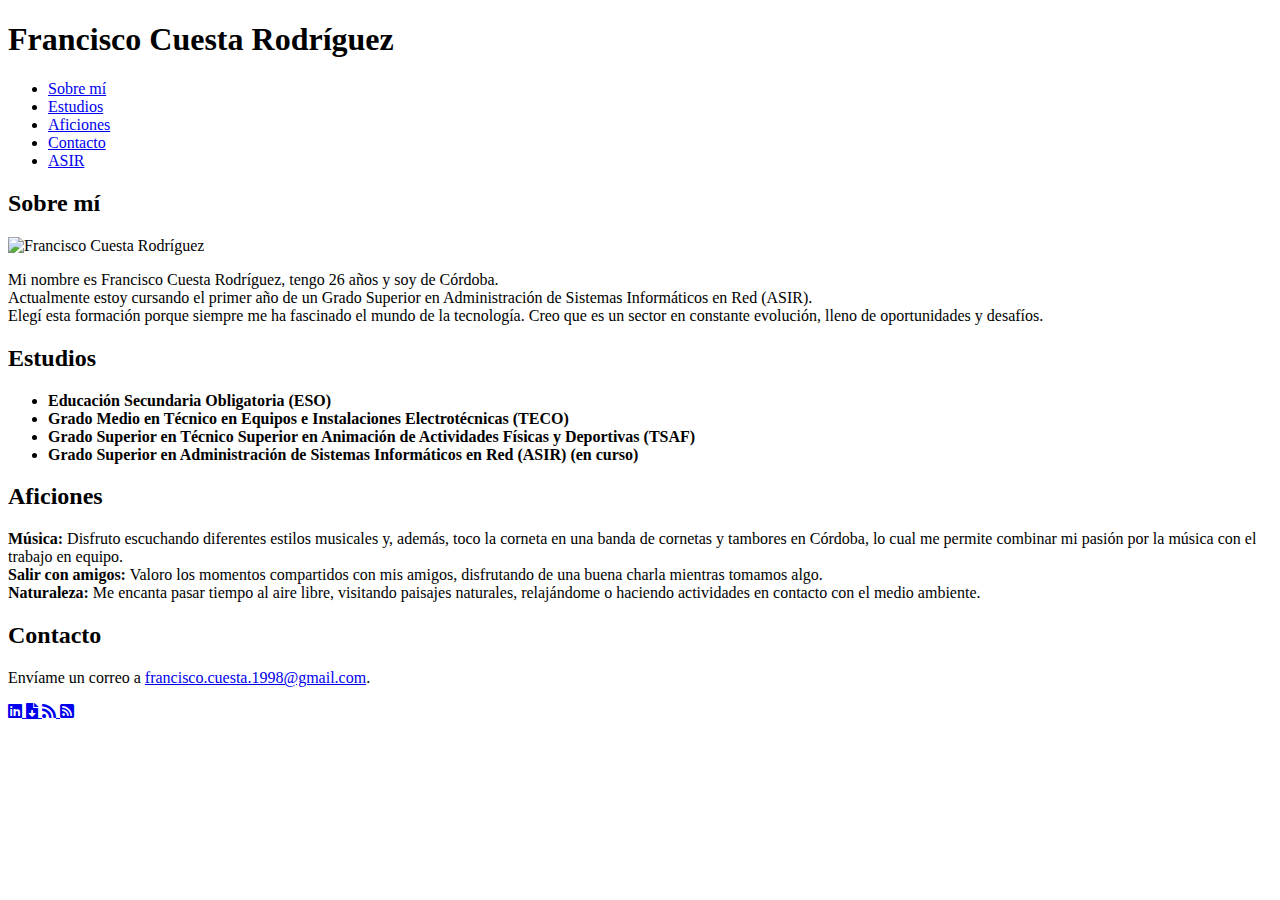
==== index.html @ 9e9f2c89 "Add files via upload" ====
<!DOCTYPE html>
<html lang="es">
<head>
    <meta charset="UTF-8">
    <meta name="viewport" content="width=device-width, initial-scale=1.0">
    <title>Francisco Cuesta Rodríguez</title>
    <link rel="stylesheet" href="styles/styles.css">
    <link href="https://cdnjs.cloudflare.com/ajax/libs/font-awesome/5.15.4/css/all.min.css" rel="stylesheet">
</head>
<body>
    <header>
        <h1>Francisco Cuesta Rodríguez</h1>
        <nav>
            <ul class="menu">
                <li><a href="#sobre-mi">Sobre mí</a></li>
                <li><a href="#Estudios">Estudios</a></li>
                <li><a href="#Aficiones">Aficiones</a></li>
                <li><a href="#contacto">Contacto</a></li>
                <li><a href="pages/ASIR.html">ASIR</a></li>
            </ul>
        </nav>
    </header>

    <main>
        <section id="sobre-mi">
            <h2>Sobre mí</h2>
            <div class="perfil">
                <img src="images/imagen curriculum.jpg" alt="Francisco Cuesta Rodríguez">
                <p>Mi nombre es Francisco Cuesta Rodríguez, tengo 26 años y soy de Córdoba. <br>
                Actualmente estoy cursando el primer año de un Grado Superior en Administración de Sistemas Informáticos en Red (ASIR). <br>
                Elegí esta formación porque siempre me ha fascinado el mundo de la tecnología. Creo que es un sector en constante evolución, lleno de oportunidades y desafíos.</p>
            </div>
        </section>

        <section id="Estudios">
            <h2>Estudios</h2>
            <ul>
                <li>
                    <strong>Educación Secundaria Obligatoria (ESO)</strong>
                </li>
                <li>
                    <strong>Grado Medio en Técnico en Equipos e Instalaciones Electrotécnicas (TECO)</strong>
                </li>
                <li>
                    <strong>Grado Superior en Técnico Superior en Animación de Actividades Físicas y Deportivas (TSAF)</strong>
                </li>
                <li>
                    <strong>Grado Superior en Administración de Sistemas Informáticos en Red (ASIR) (en curso)</strong> 
            </ul>
        </section>

        <section id="Aficiones">
            <h2>Aficiones</h2>
            <ul style="list-style-type: none; padding: 0;">
                <li>
                    <strong>Música:</strong> Disfruto escuchando diferentes estilos musicales y, además, toco la corneta en una banda de cornetas y tambores en Córdoba, lo cual me permite combinar mi pasión por la música con el trabajo en equipo.
                </li>
                <li>
                    <strong>Salir con amigos:</strong> Valoro los momentos compartidos con mis amigos, disfrutando de una buena charla mientras tomamos algo.
                </li>
                <li>
                    <strong>Naturaleza:</strong> Me encanta pasar tiempo al aire libre, visitando paisajes naturales, relajándome o haciendo actividades en contacto con el medio ambiente.
                </li>
            </ul>
        </section>

        <section id="contacto">
            <h2>Contacto</h2>
            <p>Envíame un correo a <a href="mailto:francisco.cuesta.1998@gmail.com">francisco.cuesta.1998@gmail.com</a>.</p>
        </section>
    </main>

    <footer>
        <div class="social-links">
            <!-- Enlace a LinkedIn -->
            <a href="https://www.linkedin.com/in/francisco-cuesta-rodríguez-100995159" target="_blank" title="Visita mi LinkedIn">
                <i class="fab fa-linkedin"></i>
            </a>
            <!-- Enlace para descargar el CV -->
            <a href="files/CV.pdf" download title="Descarga mi CV">
                <i class="fas fa-file-download"></i>
            </a>
            <a href="./rss.xml" target="_blank" title="Suscríbete a mi RSS">
                <i class="fas fa-rss"></i>
            </a>
            <a href="./atom.xml" target="_blank" title="Suscríbete a mi Atom">
                <i class="fas fa-rss-square"></i>
            </a>
        </div>
    </footer>
</body>
</html>
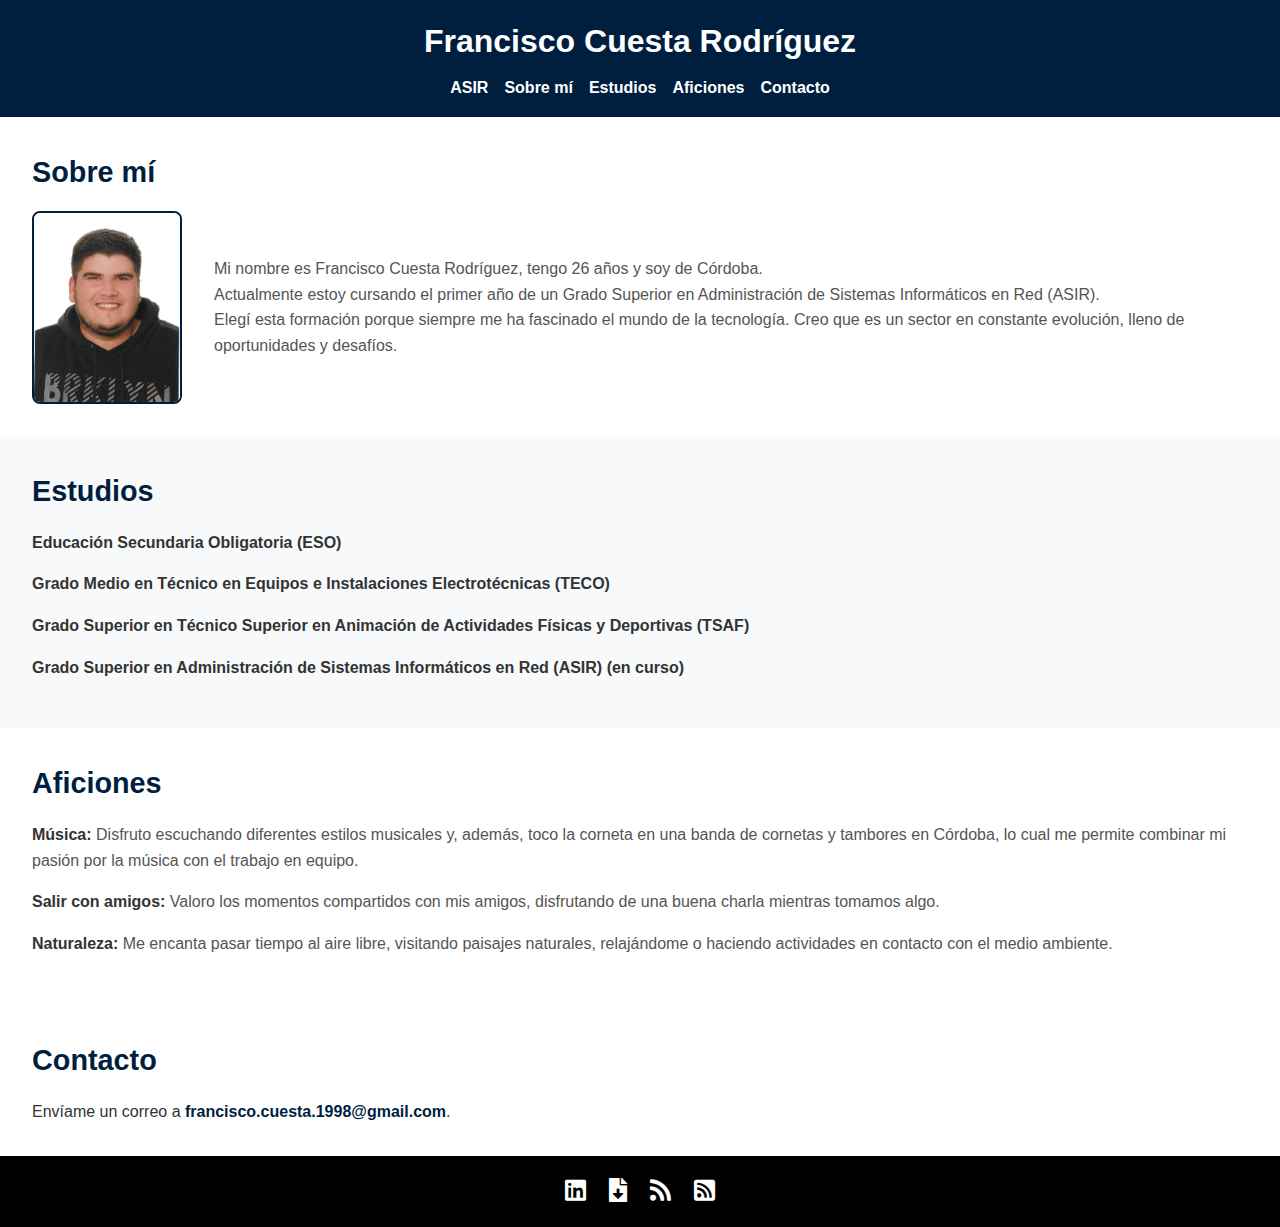
==== commit 2c0fc2c4: "Add files via upload" ====
--- a/index.html
+++ b/index.html
@@ -12,11 +12,11 @@
         <h1>Francisco Cuesta Rodríguez</h1>
         <nav>
             <ul class="menu">
+                <li><a href="./pages/ASIR.html" class="destacado">ASIR</a></li>
                 <li><a href="#sobre-mi">Sobre mí</a></li>
                 <li><a href="#Estudios">Estudios</a></li>
                 <li><a href="#Aficiones">Aficiones</a></li>
-                <li><a href="#contacto">Contacto</a></li>
-                <li><a href="pages/ASIR.html">ASIR</a></li>
+                <li><a href="#contacto">Contacto</a></li> 
             </ul>
         </nav>
     </header>
--- a/styles/styles.css
+++ b/styles/styles.css
@@ -0,0 +1,173 @@
+* {
+    margin: 0;
+    padding: 0;
+    box-sizing: border-box; /*general. relleno y bordes*/
+}
+
+body {
+    font-family: Arial, sans-serif;
+    line-height: 1.6;
+    background-color: #f4f4f9;
+    color: #333;
+    margin: 0;
+}
+
+/* Estilo para la cabecera */
+header {
+    background-color: #001f3f; /* Azul oscuro */
+    color: #ffffff;
+    padding: 1rem 0;
+    text-align: center;
+}
+
+header h1 {
+    font-size: 2rem;
+    margin-bottom: 0.5rem;
+}
+
+header nav ul {
+    list-style: none;
+    display: flex;
+    justify-content: center;
+    gap: 1rem;
+    padding: 0;
+}
+
+header nav ul li a {
+    color: #ffffff;
+    text-decoration: none;
+    font-weight: bold;
+}
+
+header nav ul li a:hover {
+    text-decoration: underline;
+}
+
+/* Sección "Sobre mí" */
+section#sobre-mi {
+    padding: 2rem;
+    background-color: #ffffff;
+}
+
+section#sobre-mi h2 {
+    color: #001f3f;
+    margin-bottom: 1rem;
+    font-size: 1.8rem;
+}
+
+.perfil {
+    display: flex;
+    align-items: center;
+    gap: 2rem;
+}
+
+.perfil img {
+    width: 150px; /* Ajusta el tamaño de la imagen */
+    height: auto; /* Mantiene las proporciones */
+    border: 2px solid #001f3f;
+    border-radius: 8px;
+    object-fit: cover;
+}
+
+.perfil p {
+    flex: 1;
+    font-size: 1rem;
+    color: #555;
+}
+
+/* Sección "Estudios" */
+section#Estudios {
+    padding: 2rem;
+    background-color: #f8f9fa;
+}
+
+section#Estudios h2 {
+    color: #001f3f;
+    margin-bottom: 1rem;
+    font-size: 1.8rem;
+}
+
+section#Estudios ul {
+    list-style: none;
+    padding: 0;
+    margin: 0;
+}
+
+section#Estudios li {
+    margin-bottom: 1rem;
+    font-size: 1rem;
+    color: #555;
+}
+
+section#Estudios li strong {
+    color: #333;
+}
+
+/* Sección "Aficiones" */
+section#Aficiones {
+    padding: 2rem;
+    background-color: #ffffff;
+}
+
+section#Aficiones h2 {
+    color: #001f3f;
+    margin-bottom: 1rem;
+    font-size: 1.8rem;
+}
+
+section#Aficiones ul {
+    list-style: none;
+    padding: 0;
+    margin: 0;
+}
+
+section#Aficiones li {
+    margin-bottom: 1rem;
+    font-size: 1rem;
+    color: #555;
+}
+
+section#Aficiones li strong {
+    color: #333;
+}
+
+/* Sección "Contacto" */
+section#contacto {
+    padding: 2rem;
+    background-color: #ffffff;
+}
+
+section#contacto h2 {
+    color: #001f3f;
+    margin-bottom: 1rem;
+    font-size: 1.8rem;
+}
+
+section#contacto p a {
+    color: #001f3f;
+    text-decoration: none;
+    font-weight: bold;
+}
+
+section#contacto p a:hover {
+    text-decoration: underline;
+}
+
+/* pie de pagina */
+footer {
+    background-color: #000000; /* color de fondo*/
+    color: #ffffff;
+    text-align: center;
+    padding: 1rem 0;
+}
+
+footer .social-links a {
+    color: #ffffff;
+    font-size: 1.5rem;
+    margin: 0 0.5rem;
+    text-decoration: none;
+}
+
+footer .social-links a:hover {
+    color: #007bff; /* Azul claro al pasar el ratón */
+}
